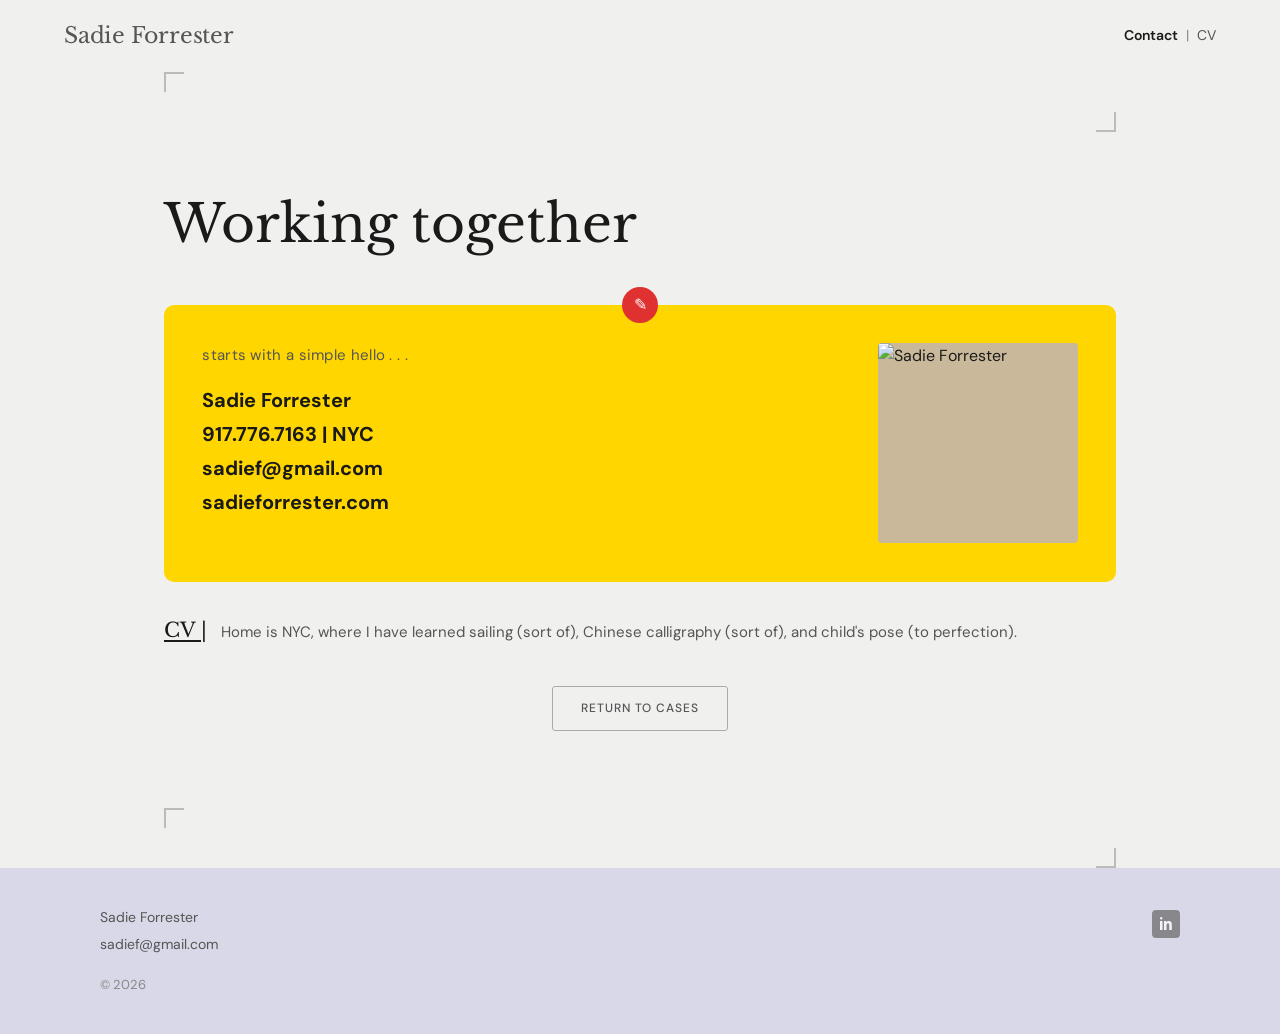
==== contact.html @ 5a37bbf8 "Add files via upload" ====
<!DOCTYPE html>
<html lang="en">
<head>
  <meta charset="UTF-8" />
  <meta name="viewport" content="width=device-width, initial-scale=1.0" />
  <title>Contact — Sadie Forrester</title>
  <link rel="stylesheet" href="styles.css" />
  <link href="https://fonts.googleapis.com/css2?family=Libre+Baskerville:ital,wght@0,400;0,700;1,400&family=DM+Sans:wght@300;400;500&display=swap" rel="stylesheet">
</head>
<body>

  <nav class="nav">
    <a href="index.html" class="nav-logo">Sadie Forrester</a>
    <div class="nav-links">
      <a href="contact.html">Contact</a>
      <span class="nav-divider">|</span>
      <a href="cv.html">CV</a>
    </div>
  </nav>

  <div class="bracket-frame" style="padding-top: 20px; padding-bottom: 20px;">
    <div style="height: 20px;"></div>
  </div>

  <div class="contact-page">
    <h1 class="wt-title">Working together</h1>

    <div class="wt-card">
      <span class="wt-icon">✎</span>
      <div class="wt-card-inner">
        <div class="wt-text">
          <p class="wt-tagline">starts with a simple hello . . .</p>
          <p class="wt-contact-info">
            <strong>Sadie Forrester</strong><br>
            917.776.7163 | NYC<br>
            sadief@gmail.com<br>
            sadieforrester.com
          </p>
        </div>
        <div class="wt-photo">
          <img src="assets/sadie-photo.jpg" alt="Sadie Forrester" onerror="this.style.background='#c9b99a'; this.style.minHeight='140px';" />
        </div>
      </div>
    </div>

    <div class="wt-cv">
      <span class="cv-label">CV |</span>
      <p class="cv-text">Home is NYC, where I have learned sailing (sort of), Chinese calligraphy (sort of), and child's pose (to perfection).</p>
    </div>

    <a href="index.html" class="return-btn">Return to Cases</a>
  </div>

  <div class="bracket-frame" style="padding-top: 20px; padding-bottom: 20px;">
    <div style="height: 20px;"></div>
  </div>

  <footer class="footer">
    <div class="footer-inner">
      <div class="footer-left">
        <p>Sadie Forrester</p>
        <p>sadief@gmail.com</p>
        <p class="footer-copy">© 2026</p>
      </div>
      <a href="https://linkedin.com" class="footer-linkedin" aria-label="LinkedIn">
        <svg width="28" height="28" viewBox="0 0 28 28" fill="none" xmlns="http://www.w3.org/2000/svg">
          <rect width="28" height="28" rx="4" fill="#666"/>
          <path d="M8 11h2.5v9H8v-9zm1.25-1.5a1.25 1.25 0 110-2.5 1.25 1.25 0 010 2.5zM12 11h2.4v1.23h.03c.33-.63 1.15-1.3 2.37-1.3 2.54 0 3 1.67 3 3.84V20h-2.5v-4.7c0-.93-.02-2.13-1.3-2.13-1.3 0-1.5 1.01-1.5 2.06V20H12v-9z" fill="white"/>
        </svg>
      </a>
    </div>
  </footer>

  <script src="main.js"></script>
</body>
</html>
---- styles.css ----
/* =============================================
   SADIE FORRESTER — RESPONSIVE PORTFOLIO
   Breakpoints: mobile <600, tablet 600-1024, desktop >1024
   ============================================= */

:root {
  --yellow: #FFD600;
  --yellow-dark: #f5ca00;
  --red: #E03131;
  --teal: #1a9e8f;
  --purple: #7048e8;
  --blue-btn: #1971c2;
  --bg: #f0f0ee;
  --bg-footer: #d8d8e8;
  --text: #1a1a1a;
  --text-light: #555;
  --text-muted: #888;
  --font-serif: 'Libre Baskerville', Georgia, serif;
  --font-sans: 'DM Sans', sans-serif;
  --max-w: 1080px;
  --gutter: clamp(20px, 5vw, 80px);
  --radius: 10px;
}

*, *::before, *::after { box-sizing: border-box; margin: 0; padding: 0; }

html { scroll-behavior: smooth; }

body {
  background: var(--bg);
  color: var(--text);
  font-family: var(--font-sans);
  font-size: 16px;
  line-height: 1.6;
  -webkit-font-smoothing: antialiased;
}

a { color: inherit; text-decoration: none; }

img { display: block; max-width: 100%; height: auto; }

/* =============================================
   NAV
   ============================================= */
.nav {
  display: flex;
  align-items: center;
  justify-content: space-between;
  padding: 18px var(--gutter);
  background: var(--bg);
  position: sticky;
  top: 0;
  z-index: 100;
  border-bottom: 1px solid transparent;
  transition: border-color 0.2s;
}

.nav.scrolled { border-color: #ddd; }

.nav-logo {
  font-family: var(--font-serif);
  font-size: clamp(16px, 2vw, 22px);
  font-weight: 400;
  color: var(--text-light);
  letter-spacing: -0.01em;
}

.nav-links {
  display: flex;
  align-items: center;
  gap: 8px;
  font-size: 14px;
  color: var(--text-light);
}

.nav-links a:hover { color: var(--text); }
.nav-divider { color: var(--text-muted); }

/* =============================================
   HERO
   ============================================= */
.hero {
  max-width: var(--max-w);
  margin: 0 auto;
  padding: clamp(32px, 6vw, 80px) var(--gutter) clamp(24px, 4vw, 48px);
}

.hero-tag {
  display: inline-flex;
  align-items: center;
  gap: 8px;
  background: var(--yellow);
  padding: 8px 16px;
  border-radius: 4px;
  font-size: clamp(13px, 1.5vw, 15px);
  font-weight: 500;
  margin-bottom: 24px;
}

.star { font-size: 16px; }

.hero-body {
  font-size: clamp(15px, 1.8vw, 18px);
  color: var(--text);
  max-width: 600px;
  margin-bottom: 12px;
  line-height: 1.7;
}

.hero-sub {
  font-size: clamp(14px, 1.5vw, 16px);
  color: var(--text-light);
}

/* =============================================
   CASE STUDIES GRID
   ============================================= */
.cases-grid {
  max-width: var(--max-w);
  margin: 0 auto;
  padding: 0 var(--gutter) clamp(40px, 6vw, 80px);
  display: grid;
  gap: clamp(48px, 6vw, 72px);
}

.case-card {
  display: grid;
  grid-template-columns: 1fr 1fr;
  gap: clamp(20px, 3vw, 48px);
  align-items: start;
}

/* Alternate image/text sides */
.case-card:nth-child(even) .case-preview { order: 2; }
.case-card:nth-child(even) .case-meta { order: 1; }

/* CASE PREVIEW */
.case-preview {
  border-radius: var(--radius);
  overflow: hidden;
  aspect-ratio: 4/3;
  position: relative;
  display: flex;
  align-items: center;
  justify-content: center;
}

.case-preview img {
  width: 100%;
  height: 100%;
  object-fit: cover;
  border-radius: var(--radius);
}

.case-preview-placeholder {
  width: 100%;
  height: 100%;
  display: flex;
  flex-direction: column;
  gap: 10px;
  padding: 20px;
  justify-content: center;
}

.preview-bar {
  height: 10px;
  background: rgba(255,255,255,0.5);
  border-radius: 4px;
  width: 80%;
}
.preview-bar.short { width: 50%; }
.preview-box {
  width: 60%;
  height: 60px;
  background: rgba(255,255,255,0.35);
  border-radius: 6px;
  margin-top: 6px;
}

.case-preview--blue   { background: #b8d4f0; }
.case-preview--red    { background: #f5c6c6; }
.case-preview--teal   { background: #b2e0da; }
.case-preview--purple { background: #d0c5f5; }

/* CASE META */
.case-meta {
  display: flex;
  flex-direction: column;
  gap: 14px;
  padding-top: 8px;
}

.case-icon {
  width: 36px;
  height: 36px;
  border-radius: 50%;
  display: flex;
  align-items: center;
  justify-content: center;
  font-size: 16px;
  color: white;
  flex-shrink: 0;
}
.case-icon--blue   { background: var(--blue-btn); }
.case-icon--red    { background: var(--red); }
.case-icon--teal   { background: var(--teal); }
.case-icon--purple { background: var(--purple); }

.case-title {
  font-family: var(--font-serif);
  font-size: clamp(16px, 2vw, 22px);
  font-weight: 400;
  line-height: 1.4;
  color: var(--text);
}

.case-details {
  display: grid;
  grid-template-columns: auto 1fr;
  gap: 4px 12px;
  font-size: clamp(12px, 1.3vw, 14px);
  color: var(--text-light);
}

.case-details dt {
  font-weight: 500;
  color: var(--text);
  white-space: nowrap;
}

.case-details dd { color: var(--text-light); }

/* CASE BUTTON */
.btn-case {
  display: inline-block;
  border: 1.5px solid var(--blue-btn);
  color: var(--blue-btn);
  font-size: 12px;
  font-weight: 500;
  letter-spacing: 0.08em;
  padding: 10px 22px;
  border-radius: 3px;
  text-transform: uppercase;
  width: fit-content;
  transition: background 0.2s, color 0.2s;
}
.btn-case:hover { background: var(--blue-btn); color: white; }

.btn-case--red    { border-color: var(--red); color: var(--red); }
.btn-case--red:hover { background: var(--red); color: white; }

.btn-case--teal   { border-color: var(--teal); color: var(--teal); }
.btn-case--teal:hover { background: var(--teal); color: white; }

.btn-case--purple { border-color: var(--purple); color: var(--purple); }
.btn-case--purple:hover { background: var(--purple); color: white; }

/* =============================================
   WORKING TOGETHER
   ============================================= */
.working-together {
  max-width: var(--max-w);
  margin: 0 auto;
  padding: clamp(24px, 4vw, 56px) var(--gutter) clamp(40px, 6vw, 80px);
}

.wt-title {
  font-family: var(--font-serif);
  font-size: clamp(28px, 5vw, 52px);
  font-weight: 400;
  margin-bottom: clamp(24px, 3vw, 40px);
  color: var(--text);
}

.wt-card {
  background: var(--yellow);
  border-radius: var(--radius);
  padding: clamp(24px, 3vw, 40px);
  position: relative;
  margin-bottom: 32px;
}

.wt-icon {
  position: absolute;
  top: -18px;
  left: 50%;
  transform: translateX(-50%);
  width: 36px;
  height: 36px;
  background: var(--red);
  border-radius: 50%;
  display: flex;
  align-items: center;
  justify-content: center;
  color: white;
  font-size: 16px;
}

.wt-card-inner {
  display: flex;
  gap: clamp(20px, 3vw, 40px);
  align-items: flex-start;
}

.wt-text { flex: 1; }

.wt-tagline {
  font-size: clamp(12px, 1.5vw, 15px);
  color: #555;
  font-style: normal;
  margin-bottom: 16px;
  letter-spacing: 0.02em;
}

.wt-contact-info {
  font-size: clamp(15px, 1.8vw, 20px);
  font-weight: 700;
  line-height: 1.7;
}

.wt-photo {
  width: clamp(100px, 20vw, 200px);
  flex-shrink: 0;
}

.wt-photo img {
  width: 100%;
  aspect-ratio: 1;
  object-fit: cover;
  border-radius: 4px;
  background: #c9b99a;
  min-height: 100px;
}

.wt-cv {
  display: flex;
  align-items: baseline;
  gap: 14px;
}

.cv-label {
  font-family: var(--font-serif);
  font-size: clamp(16px, 2vw, 20px);
  text-decoration: underline;
  text-underline-offset: 3px;
  white-space: nowrap;
  flex-shrink: 0;
}

.cv-text {
  font-size: clamp(13px, 1.5vw, 15px);
  color: var(--text-light);
}

/* =============================================
   FOOTER
   ============================================= */
.footer {
  background: var(--bg-footer);
  padding: clamp(24px, 3vw, 40px) var(--gutter);
}

.footer-inner {
  max-width: var(--max-w);
  margin: 0 auto;
  display: flex;
  justify-content: space-between;
  align-items: flex-start;
}

.footer-left {
  display: flex;
  flex-direction: column;
  gap: 4px;
  font-size: 14px;
  color: var(--text-light);
}

.footer-copy { margin-top: 16px; font-size: 13px; color: var(--text-muted); }

.footer-linkedin { display: flex; align-items: center; margin-top: 4px; }
.footer-linkedin svg { opacity: 0.7; transition: opacity 0.2s; }
.footer-linkedin:hover svg { opacity: 1; }

/* =============================================
   CASE STUDY PAGE (shared)
   ============================================= */
.case-page {
  max-width: 860px;
  margin: 0 auto;
  padding: clamp(32px, 5vw, 64px) var(--gutter);
}

.case-page-header {
  margin-bottom: clamp(32px, 4vw, 56px);
}

.case-label {
  font-size: 12px;
  font-weight: 500;
  letter-spacing: 0.1em;
  text-transform: uppercase;
  color: var(--text-muted);
  margin-bottom: 8px;
}

.case-page-title {
  font-family: var(--font-serif);
  font-size: clamp(18px, 2.5vw, 28px);
  font-weight: 700;
  line-height: 1.35;
  color: var(--text);
  margin-bottom: 24px;
}

.case-study-section {
  margin-bottom: clamp(40px, 5vw, 64px);
}

.case-study-section h2 {
  font-family: var(--font-serif);
  font-size: clamp(20px, 2.5vw, 28px);
  font-weight: 400;
  line-height: 1.35;
  margin-bottom: 20px;
  color: var(--text);
}

.case-study-section h3 {
  font-size: clamp(14px, 1.5vw, 16px);
  font-weight: 600;
  margin-bottom: 12px;
  color: var(--text);
}

.case-study-section p {
  font-size: clamp(14px, 1.5vw, 16px);
  color: var(--text-light);
  margin-bottom: 12px;
  line-height: 1.75;
}

.case-study-section ul {
  padding-left: 20px;
  font-size: clamp(14px, 1.5vw, 16px);
  color: var(--text-light);
  line-height: 1.75;
}

.case-highlight {
  background: var(--yellow);
  padding: clamp(20px, 3vw, 36px);
  border-radius: var(--radius);
  margin: 24px 0;
}

.case-highlight h2 {
  font-family: var(--font-serif);
  font-size: clamp(18px, 2.5vw, 26px);
  font-weight: 400;
  line-height: 1.4;
  margin-bottom: 12px;
}

.case-highlight ul {
  padding-left: 20px;
  font-size: clamp(13px, 1.5vw, 15px);
  line-height: 1.8;
}

.case-highlight-salmon {
  background: #f5c4a0;
  padding: clamp(20px, 3vw, 36px);
  border-radius: var(--radius);
  margin: 24px 0;
}

.case-step-icon {
  width: 36px;
  height: 36px;
  border-radius: 50%;
  display: flex;
  align-items: center;
  justify-content: center;
  font-size: 16px;
  color: white;
  margin-bottom: 16px;
  flex-shrink: 0;
}

.role-block {
  display: flex;
  gap: 16px;
  align-items: flex-start;
  flex-wrap: wrap;
}

.role-block-text { flex: 1; min-width: 200px; }

.role-block-logo {
  background: white;
  padding: 10px 16px;
  border-radius: 6px;
  font-weight: 700;
  font-size: 14px;
  display: flex;
  align-items: center;
  gap: 4px;
  white-space: nowrap;
  flex-shrink: 0;
}

.case-image {
  width: 100%;
  border-radius: 6px;
  background: #ddd;
  margin: 16px 0;
  min-height: 160px;
}

.step-grid {
  display: grid;
  grid-template-columns: 1fr 1fr;
  gap: 24px;
  margin: 20px 0;
}

.step-box {
  padding: 20px;
  background: rgba(0,0,0,0.04);
  border-radius: 8px;
}

.next-case-nav {
  display: flex;
  justify-content: space-between;
  align-items: center;
  padding: 24px 0;
  border-top: 1px solid #ddd;
  margin-top: 48px;
  font-size: 13px;
  color: var(--text-muted);
  letter-spacing: 0.05em;
  text-transform: uppercase;
}

.next-case-nav a {
  display: flex;
  align-items: center;
  gap: 6px;
  color: var(--text-light);
  font-weight: 500;
  transition: color 0.2s;
}

.next-case-nav a:hover { color: var(--text); }

/* Return button */
.return-btn {
  display: block;
  text-align: center;
  margin: 40px auto 0;
  border: 1.5px solid #aaa;
  color: var(--text-light);
  font-size: 12px;
  font-weight: 500;
  letter-spacing: 0.08em;
  padding: 12px 28px;
  border-radius: 3px;
  text-transform: uppercase;
  width: fit-content;
  transition: background 0.2s, color 0.2s;
}
.return-btn:hover { background: var(--text-light); color: white; }

/* =============================================
   CONTACT PAGE
   ============================================= */
.contact-page {
  max-width: var(--max-w);
  margin: 0 auto;
  padding: clamp(24px, 4vw, 56px) var(--gutter) clamp(40px, 6vw, 80px);
}

/* =============================================
   CV PAGE
   ============================================= */
.cv-page {
  max-width: 800px;
  margin: 0 auto;
  padding: clamp(32px, 5vw, 64px) var(--gutter);
}

.cv-page h1 {
  font-family: var(--font-serif);
  font-size: clamp(24px, 3vw, 36px);
  font-weight: 400;
  margin-bottom: 32px;
}

.cv-section { margin-bottom: 40px; }

.cv-section h2 {
  font-size: 12px;
  font-weight: 600;
  text-transform: uppercase;
  letter-spacing: 0.1em;
  border-bottom: 1px solid #ccc;
  padding-bottom: 8px;
  margin-bottom: 16px;
  color: var(--text-muted);
}

.cv-item { margin-bottom: 20px; }

.cv-item-header {
  display: flex;
  justify-content: space-between;
  align-items: baseline;
  gap: 12px;
  flex-wrap: wrap;
}

.cv-item-title {
  font-weight: 600;
  font-size: 15px;
}

.cv-item-date {
  font-size: 13px;
  color: var(--text-muted);
  white-space: nowrap;
}

.cv-item-company {
  font-size: 14px;
  color: var(--text-light);
  margin-bottom: 6px;
}

.cv-item p {
  font-size: 14px;
  color: var(--text-light);
  line-height: 1.7;
}

/* =============================================
   RESPONSIVE — TABLET (600–1024px)
   ============================================= */
@media (max-width: 1024px) {
  .step-grid {
    grid-template-columns: 1fr;
  }
}

/* =============================================
   RESPONSIVE — MOBILE (<600px)
   ============================================= */
@media (max-width: 600px) {
  :root { --gutter: 20px; }

  /* Nav */
  .nav { padding: 14px 20px; }
  .nav-logo { font-size: 16px; }
  .nav-links { font-size: 13px; gap: 6px; }

  /* Hero */
  .hero { padding: 28px 20px 20px; }

  /* Case cards — stack vertically */
  .case-card {
    grid-template-columns: 1fr;
    gap: 16px;
  }
  .case-card:nth-child(even) .case-preview { order: 0; }
  .case-card:nth-child(even) .case-meta { order: 0; }

  .case-preview { aspect-ratio: 16/9; }

  /* Working together */
  .wt-card-inner { flex-direction: column; }
  .wt-photo { width: 120px; }
  .wt-cv { flex-direction: column; gap: 8px; }

  /* Case page */
  .case-page { padding: 24px 20px; }

  /* Footer */
  .footer-inner { gap: 16px; }

  /* Step grid */
  .step-grid { grid-template-columns: 1fr; }

  /* Role block */
  .role-block { flex-direction: column; }
}

/* =============================================
   PAGE TRANSITIONS
   ============================================= */
@keyframes fadeIn {
  from { opacity: 0; transform: translateY(12px); }
  to { opacity: 1; transform: translateY(0); }
}

body { animation: fadeIn 0.35s ease both; }

/* =============================================
   CORNER BRACKETS DECORATION
   ============================================= */
.bracket-frame {
  position: relative;
  margin: 0 auto;
  max-width: var(--max-w);
  padding: 0 var(--gutter);
}

.bracket-frame::before,
.bracket-frame::after {
  content: '';
  position: absolute;
  width: 20px;
  height: 20px;
  border-color: #bbb;
  border-style: solid;
}

.bracket-frame::before {
  top: 0; left: var(--gutter);
  border-width: 2px 0 0 2px;
}

.bracket-frame::after {
  bottom: 0; right: var(--gutter);
  border-width: 0 2px 2px 0;
}
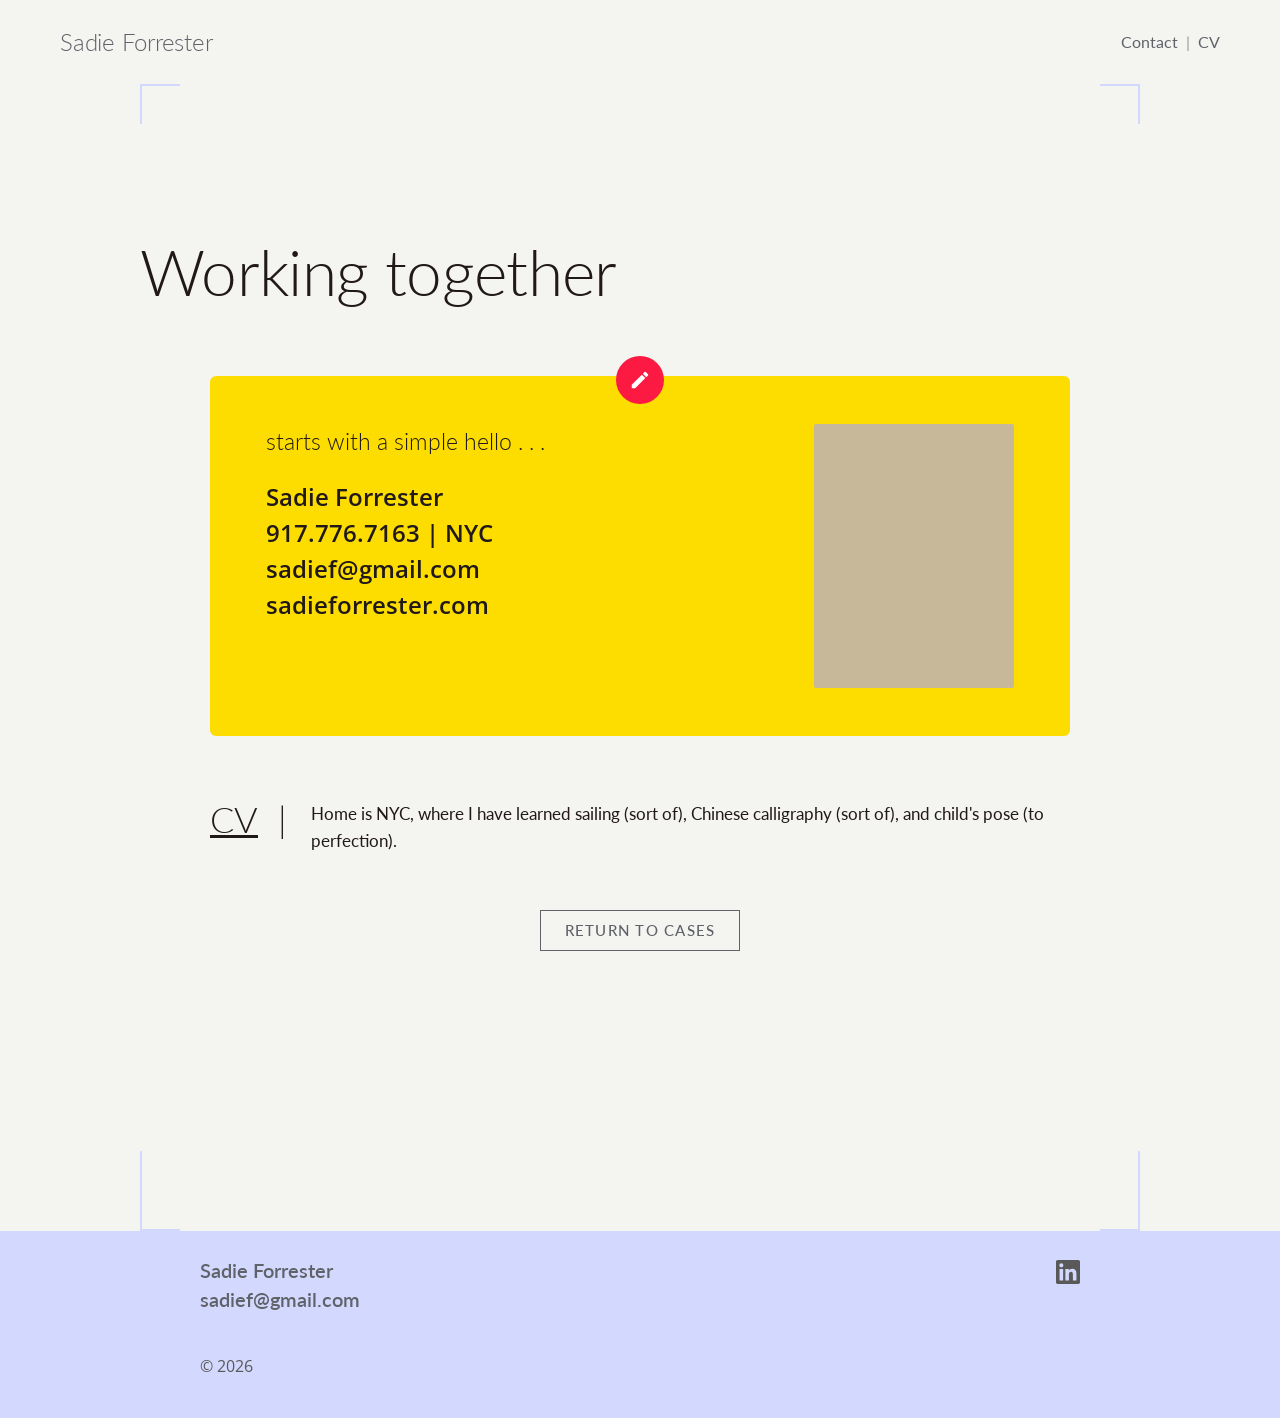
==== commit a886b463: "Add files via upload" ====
--- a/contact.html
+++ b/contact.html
@@ -1,76 +1,80 @@
 <!DOCTYPE html>
 <html lang="en">
 <head>
-  <meta charset="UTF-8" />
-  <meta name="viewport" content="width=device-width, initial-scale=1.0" />
+  <meta charset="UTF-8">
+  <meta name="viewport" content="width=device-width, initial-scale=1.0">
   <title>Contact — Sadie Forrester</title>
-  <link rel="stylesheet" href="styles.css" />
-  <link href="https://fonts.googleapis.com/css2?family=Libre+Baskerville:ital,wght@0,400;0,700;1,400&family=DM+Sans:wght@300;400;500&display=swap" rel="stylesheet">
+  <link rel="stylesheet" href="styles.css">
 </head>
 <body>
 
-  <nav class="nav">
+  <nav class="site-nav">
     <a href="index.html" class="nav-logo">Sadie Forrester</a>
     <div class="nav-links">
       <a href="contact.html">Contact</a>
-      <span class="nav-divider">|</span>
-      <a href="cv.html">CV</a>
+      <span class="nav-sep">|</span>
+      <a href="https://drive.google.com/file/d/1JpfOkWhb5dYekF5gB7ldfKdUxpUNbKfU/view?usp=sharing" target="_blank" rel="noopener">CV</a>
     </div>
   </nav>
 
-  <div class="bracket-frame" style="padding-top: 20px; padding-bottom: 20px;">
-    <div style="height: 20px;"></div>
+  <div class="brackets">
+    <div class="bracket br-tl"></div>
+    <div class="bracket br-tr"></div>
   </div>
 
-  <div class="contact-page">
+  <section class="wt-section">
     <h1 class="wt-title">Working together</h1>
 
-    <div class="wt-card">
-      <span class="wt-icon">✎</span>
-      <div class="wt-card-inner">
-        <div class="wt-text">
-          <p class="wt-tagline">starts with a simple hello . . .</p>
-          <p class="wt-contact-info">
-            <strong>Sadie Forrester</strong><br>
-            917.776.7163 | NYC<br>
-            sadief@gmail.com<br>
-            sadieforrester.com
-          </p>
+    <div class="wt-card-wrap">
+      <div class="wt-card">
+        <div class="wt-card__pin">
+          <svg viewBox="0 0 24 24"><path d="M3 17.25V21h3.75L17.81 9.94l-3.75-3.75L3 17.25zM20.71 7.04a1 1 0 000-1.41l-2.34-2.34a1 1 0 00-1.41 0l-1.83 1.83 3.75 3.75 1.83-1.83z" fill="#fff"/></svg>
         </div>
-        <div class="wt-photo">
-          <img src="assets/sadie-photo.jpg" alt="Sadie Forrester" onerror="this.style.background='#c9b99a'; this.style.minHeight='140px';" />
+        <div>
+          <p class="wt-card__sub">starts with a simple hello&nbsp;.&nbsp;.&nbsp;.</p>
+          <div class="wt-card__info">
+            <p>Sadie Forrester</p>
+            <p><a href="tel:+19177767163">917.776.7163</a> | NYC</p>
+            <p><a href="mailto:sadief@gmail.com">sadief@gmail.com</a></p>
+            <p><a href="https://sadieforrester.com" target="_blank" rel="noopener">sadieforrester.com</a></p>
+          </div>
         </div>
+        <div class="wt-card__photo" aria-label="Photo of Sadie Forrester"></div>
       </div>
     </div>
 
     <div class="wt-cv">
-      <span class="cv-label">CV |</span>
-      <p class="cv-text">Home is NYC, where I have learned sailing (sort of), Chinese calligraphy (sort of), and child's pose (to perfection).</p>
+      <div>
+        <a class="wt-cv__link" href="https://drive.google.com/file/d/1JpfOkWhb5dYekF5gB7ldfKdUxpUNbKfU/view?usp=sharing" target="_blank" rel="noopener">CV</a>
+      </div>
+      <span class="wt-cv__sep">|</span>
+      <p class="wt-cv__bio">Home is NYC, where I have learned sailing (sort of), Chinese calligraphy (sort of), and child's pose (to perfection).</p>
     </div>
 
-    <a href="index.html" class="return-btn">Return to Cases</a>
+    <div class="wt-btn-wrap">
+      <a href="index.html" class="btn btn-outline">RETURN TO CASES</a>
+    </div>
+  </section>
+
+  <div class="brackets brackets--tall">
+    <div class="bracket br-bl"></div>
+    <div class="bracket br-br"></div>
   </div>
 
-  <div class="bracket-frame" style="padding-top: 20px; padding-bottom: 20px;">
-    <div style="height: 20px;"></div>
-  </div>
-
-  <footer class="footer">
+  <footer class="site-footer">
     <div class="footer-inner">
-      <div class="footer-left">
-        <p>Sadie Forrester</p>
-        <p>sadief@gmail.com</p>
+      <div class="footer-info">
+        <div class="footer-name">
+          Sadie Forrester<br>
+          <a href="mailto:sadief@gmail.com">sadief@gmail.com</a>
+        </div>
         <p class="footer-copy">© 2026</p>
       </div>
-      <a href="https://linkedin.com" class="footer-linkedin" aria-label="LinkedIn">
-        <svg width="28" height="28" viewBox="0 0 28 28" fill="none" xmlns="http://www.w3.org/2000/svg">
-          <rect width="28" height="28" rx="4" fill="#666"/>
-          <path d="M8 11h2.5v9H8v-9zm1.25-1.5a1.25 1.25 0 110-2.5 1.25 1.25 0 010 2.5zM12 11h2.4v1.23h.03c.33-.63 1.15-1.3 2.37-1.3 2.54 0 3 1.67 3 3.84V20h-2.5v-4.7c0-.93-.02-2.13-1.3-2.13-1.3 0-1.5 1.01-1.5 2.06V20H12v-9z" fill="white"/>
-        </svg>
+      <a href="https://www.linkedin.com/in/sadieforrester" target="_blank" rel="noopener" class="footer-li-link" aria-label="LinkedIn">
+        <svg viewBox="0 0 24 24"><path d="M20.447 20.452h-3.554v-5.569c0-1.328-.027-3.037-1.852-3.037-1.853 0-2.136 1.445-2.136 2.939v5.667H9.351V9h3.414v1.561h.046c.477-.9 1.637-1.85 3.37-1.85 3.601 0 4.267 2.37 4.267 5.455v6.286zM5.337 7.433a2.062 2.062 0 01-2.063-2.065 2.064 2.064 0 112.063 2.065zm1.782 13.019H3.555V9h3.564v11.452zM22.225 0H1.771C.792 0 0 .774 0 1.729v20.542C0 23.227.792 24 1.771 24h20.451C23.2 24 24 23.227 24 22.271V1.729C24 .774 23.2 0 22.222 0h.003z"/></svg>
       </a>
     </div>
   </footer>
 
-  <script src="main.js"></script>
 </body>
 </html>
--- a/styles.css
+++ b/styles.css
@@ -1,736 +1,768 @@
-/* =============================================
-   SADIE FORRESTER — RESPONSIVE PORTFOLIO
-   Breakpoints: mobile <600, tablet 600-1024, desktop >1024
-   ============================================= */
-
+@import url('https://fonts.googleapis.com/css2?family=Lato:wght@300;400;500;600&family=Open+Sans:wght@400;600&display=swap');
+
+/* ─── Reset ──────────────────────────────────────── */
+*, *::before, *::after { box-sizing: border-box; margin: 0; padding: 0; }
+
+/* ─── Tokens ─────────────────────────────────────── */
 :root {
-  --yellow: #FFD600;
-  --yellow-dark: #f5ca00;
-  --red: #E03131;
-  --teal: #1a9e8f;
-  --purple: #7048e8;
-  --blue-btn: #1971c2;
-  --bg: #f0f0ee;
-  --bg-footer: #d8d8e8;
-  --text: #1a1a1a;
-  --text-light: #555;
-  --text-muted: #888;
-  --font-serif: 'Libre Baskerville', Georgia, serif;
-  --font-sans: 'DM Sans', sans-serif;
-  --max-w: 1080px;
-  --gutter: clamp(20px, 5vw, 80px);
-  --radius: 10px;
-}
-
-*, *::before, *::after { box-sizing: border-box; margin: 0; padding: 0; }
-
-html { scroll-behavior: smooth; }
-
+  --bg:         #F4F4F1;
+  --text:       #201917;
+  --muted:      #5F6268;
+  --muted-lt:   #959AA0;
+  --lavender:   #D3D8FE;
+  --yellow:     #FDDD00;
+  --red:        #FC1A43;
+  --navy:       #1B2D6E;
+  --teal:       #1A7A70;
+  --mauve:      #7B3FA0;
+  --card-bg:    #B8C4DE;
+  --max-w:      1120px;
+  --pad-x:      60px;
+}
+
+/* ─── Base ───────────────────────────────────────── */
+html { font-size: 16px; scroll-behavior: smooth; }
 body {
   background: var(--bg);
   color: var(--text);
-  font-family: var(--font-sans);
-  font-size: 16px;
-  line-height: 1.6;
-  -webkit-font-smoothing: antialiased;
-}
-
+  font-family: 'Lato', sans-serif;
+  font-weight: 400;
+  line-height: 1.5;
+}
 a { color: inherit; text-decoration: none; }
-
+ul, ol { list-style: none; }
 img { display: block; max-width: 100%; height: auto; }
-
-/* =============================================
-   NAV
-   ============================================= */
-.nav {
-  display: flex;
-  align-items: center;
+button { font-family: inherit; cursor: pointer; }
+
+/* ─── Layout ─────────────────────────────────────── */
+.container {
+  max-width: var(--max-w);
+  margin: 0 auto;
+  padding: 0 var(--pad-x);
+}
+
+/* ─── Nav ────────────────────────────────────────── */
+.site-nav {
+  display: flex;
   justify-content: space-between;
-  padding: 18px var(--gutter);
-  background: var(--bg);
-  position: sticky;
-  top: 0;
-  z-index: 100;
-  border-bottom: 1px solid transparent;
-  transition: border-color 0.2s;
-}
-
-.nav.scrolled { border-color: #ddd; }
-
+  align-items: center;
+  padding: 24px var(--pad-x);
+  max-width: 1500px;
+  margin: 0 auto;
+}
 .nav-logo {
-  font-family: var(--font-serif);
-  font-size: clamp(16px, 2vw, 22px);
-  font-weight: 400;
-  color: var(--text-light);
+  font-family: 'Lato', sans-serif;
+  font-weight: 300;
+  font-size: 1.5rem;
+  color: var(--muted);
   letter-spacing: -0.01em;
 }
-
+.nav-logo:hover { color: var(--text); }
 .nav-links {
   display: flex;
   align-items: center;
   gap: 8px;
-  font-size: 14px;
-  color: var(--text-light);
-}
-
-.nav-links a:hover { color: var(--text); }
-.nav-divider { color: var(--text-muted); }
-
-/* =============================================
-   HERO
-   ============================================= */
+  font-size: 1rem;
+  color: var(--muted);
+}
+.nav-links a:hover { text-decoration: underline; }
+.nav-sep { color: var(--muted-lt); }
+
+/* ─── Bracket dividers ───────────────────────────── */
+.brackets {
+  display: flex;
+  justify-content: space-between;
+  padding: 0 var(--pad-x);
+  max-width: var(--max-w);
+  margin: 0 auto;
+}
+.bracket {
+  width: 40px;
+  height: 40px;
+  border: 2px solid var(--lavender);
+}
+.br-tl { border-right: none; border-bottom: none; }
+.br-tr { border-left:  none; border-bottom: none; }
+.br-bl { border-right: none; border-top:    none; }
+.br-br { border-left:  none; border-top:    none; }
+
+/* tall brackets (closing dividers) */
+.brackets--tall .bracket { height: 80px; }
+
+/* ─── Footer ─────────────────────────────────────── */
+.site-footer {
+  background: var(--lavender);
+  padding: 24px 0 40px;
+  border-top: 0.4px solid var(--lavender);
+}
+.footer-inner {
+  max-width: 1280px;
+  margin: 0 auto;
+  padding: 0 200px;
+  display: flex;
+  justify-content: space-between;
+  align-items: flex-start;
+}
+.footer-info {}
+.footer-name {
+  font-family: 'Lato', sans-serif;
+  font-weight: 600;
+  font-size: 1.25rem;
+  color: var(--muted);
+  line-height: 1.45;
+}
+.footer-name a:hover { text-decoration: underline; color: var(--text); }
+.footer-copy {
+  font-family: 'Open Sans', sans-serif;
+  font-size: 1rem;
+  color: #595959;
+  margin-top: 40px;
+}
+.footer-li-link {
+  display: flex;
+  align-items: center;
+  margin-top: 4px;
+}
+.footer-li-link svg { width: 24px; height: 24px; fill: #595959; }
+.footer-li-link:hover svg { fill: var(--text); }
+
+/* ─── Buttons ────────────────────────────────────── */
+.btn {
+  display: inline-block;
+  padding: 8px 24px;
+  font-family: 'Lato', sans-serif;
+  font-weight: 500;
+  font-size: 0.9375rem;
+  letter-spacing: 1.25px;
+  text-transform: uppercase;
+  text-align: center;
+  line-height: 1.5;
+  transition: opacity 0.15s;
+}
+.btn:hover { opacity: 0.85; }
+.btn-outline {
+  border: 1px solid var(--muted);
+  color: var(--muted);
+  background: transparent;
+}
+.btn-navy  { background: var(--navy);  color: #fff; }
+.btn-red   { background: var(--red);   color: #fff; }
+.btn-teal  { background: var(--teal);  color: #fff; }
+.btn-mauve { background: var(--mauve); color: #fff; }
+
+/* ─── ════ HOME PAGE ════ ─────────────────────────── */
+
+/* Hero */
 .hero {
   max-width: var(--max-w);
   margin: 0 auto;
-  padding: clamp(32px, 6vw, 80px) var(--gutter) clamp(24px, 4vw, 48px);
-}
-
-.hero-tag {
-  display: inline-flex;
-  align-items: center;
-  gap: 8px;
-  background: var(--yellow);
-  padding: 8px 16px;
-  border-radius: 4px;
-  font-size: clamp(13px, 1.5vw, 15px);
-  font-weight: 500;
+  padding: 56px var(--pad-x) 40px;
+}
+.hero h1 {
+  font-weight: 300;
+  font-size: 4rem;
+  line-height: 1.2;
+  letter-spacing: -0.02em;
   margin-bottom: 24px;
-}
-
-.star { font-size: 16px; }
-
+  color: var(--text);
+}
 .hero-body {
-  font-size: clamp(15px, 1.8vw, 18px);
-  color: var(--text);
-  max-width: 600px;
-  margin-bottom: 12px;
-  line-height: 1.7;
-}
-
+  font-size: 1.0625rem;
+  line-height: 1.65;
+  max-width: 620px;
+  color: var(--text);
+}
 .hero-sub {
-  font-size: clamp(14px, 1.5vw, 16px);
-  color: var(--text-light);
-}
-
-/* =============================================
-   CASE STUDIES GRID
-   ============================================= */
-.cases-grid {
-  max-width: var(--max-w);
-  margin: 0 auto;
-  padding: 0 var(--gutter) clamp(40px, 6vw, 80px);
+  font-size: 1.0625rem;
+  color: var(--muted);
+  margin-top: 12px;
+}
+
+/* Case cards list */
+.cases-list {
+  max-width: var(--max-w);
+  margin: 48px auto;
+  padding: 0 var(--pad-x);
+  display: flex;
+  flex-direction: column;
+  gap: 48px;
+}
+
+/* Individual case card */
+.case-card {
+  background: #fff;
   display: grid;
-  gap: clamp(48px, 6vw, 72px);
-}
-
-.case-card {
-  display: grid;
-  grid-template-columns: 1fr 1fr;
-  gap: clamp(20px, 3vw, 48px);
-  align-items: start;
-}
-
-/* Alternate image/text sides */
-.case-card:nth-child(even) .case-preview { order: 2; }
-.case-card:nth-child(even) .case-meta { order: 1; }
-
-/* CASE PREVIEW */
-.case-preview {
-  border-radius: var(--radius);
+  grid-template-rows: 220px 1fr;
+}
+.case-card__visual {
+  background: var(--card-bg);
+  position: relative;
   overflow: hidden;
-  aspect-ratio: 4/3;
-  position: relative;
-  display: flex;
-  align-items: center;
-  justify-content: center;
-}
-
-.case-preview img {
+  display: flex;
+  align-items: center;
+  justify-content: center;
+}
+.case-card__visual-inner {
   width: 100%;
   height: 100%;
-  object-fit: cover;
-  border-radius: var(--radius);
-}
-
-.case-preview-placeholder {
-  width: 100%;
-  height: 100%;
-  display: flex;
-  flex-direction: column;
-  gap: 10px;
-  padding: 20px;
-  justify-content: center;
-}
-
-.preview-bar {
-  height: 10px;
-  background: rgba(255,255,255,0.5);
-  border-radius: 4px;
-  width: 80%;
-}
-.preview-bar.short { width: 50%; }
-.preview-box {
-  width: 60%;
-  height: 60px;
-  background: rgba(255,255,255,0.35);
-  border-radius: 6px;
-  margin-top: 6px;
-}
-
-.case-preview--blue   { background: #b8d4f0; }
-.case-preview--red    { background: #f5c6c6; }
-.case-preview--teal   { background: #b2e0da; }
-.case-preview--purple { background: #d0c5f5; }
-
-/* CASE META */
-.case-meta {
-  display: flex;
-  flex-direction: column;
-  gap: 14px;
-  padding-top: 8px;
-}
-
-.case-icon {
+  display: flex;
+  align-items: center;
+  justify-content: center;
+  opacity: 0.7;
+}
+
+/* Per-card colour tints */
+.card--praxis   .case-card__visual { background: #B8C4DE; }
+.card--neuro    .case-card__visual { background: #B8C2D8; }
+.card--medical  .case-card__visual { background: #BFC4CE; }
+.card--springer .case-card__visual { background: #D0CBE0; }
+
+/* Badge icon in top-right of card visual */
+.case-card__badge {
+  position: absolute;
+  top: 16px;
+  right: 16px;
   width: 36px;
   height: 36px;
   border-radius: 50%;
   display: flex;
   align-items: center;
   justify-content: center;
-  font-size: 16px;
-  color: white;
-  flex-shrink: 0;
-}
-.case-icon--blue   { background: var(--blue-btn); }
-.case-icon--red    { background: var(--red); }
-.case-icon--teal   { background: var(--teal); }
-.case-icon--purple { background: var(--purple); }
-
-.case-title {
-  font-family: var(--font-serif);
-  font-size: clamp(16px, 2vw, 22px);
-  font-weight: 400;
-  line-height: 1.4;
-  color: var(--text);
-}
-
-.case-details {
+}
+.card--praxis   .case-card__badge { background: var(--navy); }
+.card--neuro    .case-card__badge { background: var(--red); }
+.card--medical  .case-card__badge { background: var(--teal); }
+.card--springer .case-card__badge { background: var(--mauve); }
+.case-card__badge svg { width: 18px; height: 18px; fill: #fff; }
+
+/* Card body */
+.case-card__body {
+  padding: 32px 36px 36px;
+}
+.case-card__title {
+  font-family: 'Lato', sans-serif;
+  font-weight: 300;
+  font-size: 1.3125rem;
+  line-height: 1.35;
+  margin-bottom: 24px;
+  color: var(--text);
+  max-width: 640px;
+}
+.case-card__meta {
   display: grid;
-  grid-template-columns: auto 1fr;
-  gap: 4px 12px;
-  font-size: clamp(12px, 1.3vw, 14px);
-  color: var(--text-light);
-}
-
-.case-details dt {
-  font-weight: 500;
-  color: var(--text);
-  white-space: nowrap;
-}
-
-.case-details dd { color: var(--text-light); }
-
-/* CASE BUTTON */
-.btn-case {
-  display: inline-block;
-  border: 1.5px solid var(--blue-btn);
-  color: var(--blue-btn);
-  font-size: 12px;
-  font-weight: 500;
-  letter-spacing: 0.08em;
-  padding: 10px 22px;
-  border-radius: 3px;
-  text-transform: uppercase;
-  width: fit-content;
-  transition: background 0.2s, color 0.2s;
-}
-.btn-case:hover { background: var(--blue-btn); color: white; }
-
-.btn-case--red    { border-color: var(--red); color: var(--red); }
-.btn-case--red:hover { background: var(--red); color: white; }
-
-.btn-case--teal   { border-color: var(--teal); color: var(--teal); }
-.btn-case--teal:hover { background: var(--teal); color: white; }
-
-.btn-case--purple { border-color: var(--purple); color: var(--purple); }
-.btn-case--purple:hover { background: var(--purple); color: white; }
-
-/* =============================================
-   WORKING TOGETHER
-   ============================================= */
-.working-together {
-  max-width: var(--max-w);
-  margin: 0 auto;
-  padding: clamp(24px, 4vw, 56px) var(--gutter) clamp(40px, 6vw, 80px);
-}
-
+  grid-template-columns: 100px 1fr;
+  gap: 6px 0;
+  margin-bottom: 28px;
+  font-size: 0.9375rem;
+  line-height: 1.45;
+}
+.case-card__label {
+  font-family: 'Open Sans', sans-serif;
+  font-weight: 600;
+  color: var(--muted);
+  padding-right: 12px;
+}
+.case-card__value {
+  color: var(--text);
+}
+
+/* SVG placeholder diagrams in card visuals */
+.visual-flow {
+  width: 80%;
+  max-width: 400px;
+  opacity: 0.35;
+}
+
+/* ─── ════ WORKING TOGETHER (home + contact) ════ ─── */
+.wt-section {
+  max-width: var(--max-w);
+  margin: 0 auto;
+  padding: 100px var(--pad-x) 200px;
+  display: flex;
+  flex-direction: column;
+  align-items: center;
+  gap: 56px;
+}
 .wt-title {
-  font-family: var(--font-serif);
-  font-size: clamp(28px, 5vw, 52px);
-  font-weight: 400;
-  margin-bottom: clamp(24px, 3vw, 40px);
-  color: var(--text);
-}
-
+  font-family: 'Lato', sans-serif;
+  font-weight: 300;
+  font-size: 4rem;
+  letter-spacing: -0.01em;
+  align-self: flex-start;
+  color: var(--text);
+}
+.wt-card-wrap {
+  width: 100%;
+  max-width: 860px;
+}
 .wt-card {
   background: var(--yellow);
-  border-radius: var(--radius);
-  padding: clamp(24px, 3vw, 40px);
+  border-radius: 6px;
+  padding: 48px 56px;
+  display: grid;
+  grid-template-columns: 1fr 200px;
+  gap: 32px;
   position: relative;
-  margin-bottom: 32px;
-}
-
-.wt-icon {
+}
+.wt-card__pin {
   position: absolute;
-  top: -18px;
+  top: -20px;
   left: 50%;
   transform: translateX(-50%);
-  width: 36px;
-  height: 36px;
+  width: 48px;
+  height: 48px;
   background: var(--red);
   border-radius: 50%;
   display: flex;
   align-items: center;
   justify-content: center;
-  color: white;
-  font-size: 16px;
-}
-
-.wt-card-inner {
-  display: flex;
-  gap: clamp(20px, 3vw, 40px);
+}
+.wt-card__pin svg { width: 22px; height: 22px; fill: #fff; }
+.wt-card__sub {
+  font-family: 'Lato', sans-serif;
+  font-weight: 300;
+  font-size: 1.4375rem;
+  color: var(--text);
+  margin-bottom: 20px;
+}
+.wt-card__info {
+  font-family: 'Open Sans', sans-serif;
+  font-weight: 600;
+  font-size: 1.5rem;
+  line-height: 1.5;
+  color: var(--text);
+}
+.wt-card__info a:hover { text-decoration: underline; }
+.wt-card__photo {
+  width: 200px;
+  height: 264px;
+  object-fit: cover;
+  align-self: center;
+  background: #c8b89a; /* placeholder tint */
+  border-radius: 2px;
+}
+.wt-cv {
+  display: flex;
   align-items: flex-start;
-}
-
-.wt-text { flex: 1; }
-
-.wt-tagline {
-  font-size: clamp(12px, 1.5vw, 15px);
-  color: #555;
-  font-style: normal;
-  margin-bottom: 16px;
-  letter-spacing: 0.02em;
-}
-
-.wt-contact-info {
-  font-size: clamp(15px, 1.8vw, 20px);
-  font-weight: 700;
-  line-height: 1.7;
-}
-
-.wt-photo {
-  width: clamp(100px, 20vw, 200px);
-  flex-shrink: 0;
-}
-
-.wt-photo img {
+  gap: 20px;
+  max-width: 860px;
   width: 100%;
-  aspect-ratio: 1;
-  object-fit: cover;
-  border-radius: 4px;
-  background: #c9b99a;
-  min-height: 100px;
-}
-
-.wt-cv {
-  display: flex;
-  align-items: baseline;
-  gap: 14px;
-}
-
-.cv-label {
-  font-family: var(--font-serif);
-  font-size: clamp(16px, 2vw, 20px);
+}
+.wt-cv__link {
+  font-family: 'Lato', sans-serif;
+  font-weight: 300;
+  font-size: 2.25rem;
   text-decoration: underline;
-  text-underline-offset: 3px;
   white-space: nowrap;
-  flex-shrink: 0;
-}
-
-.cv-text {
-  font-size: clamp(13px, 1.5vw, 15px);
-  color: var(--text-light);
-}
-
-/* =============================================
-   FOOTER
-   ============================================= */
-.footer {
-  background: var(--bg-footer);
-  padding: clamp(24px, 3vw, 40px) var(--gutter);
-}
-
-.footer-inner {
-  max-width: var(--max-w);
-  margin: 0 auto;
-  display: flex;
-  justify-content: space-between;
-  align-items: flex-start;
-}
-
-.footer-left {
-  display: flex;
-  flex-direction: column;
-  gap: 4px;
-  font-size: 14px;
-  color: var(--text-light);
-}
-
-.footer-copy { margin-top: 16px; font-size: 13px; color: var(--text-muted); }
-
-.footer-linkedin { display: flex; align-items: center; margin-top: 4px; }
-.footer-linkedin svg { opacity: 0.7; transition: opacity 0.2s; }
-.footer-linkedin:hover svg { opacity: 1; }
-
-/* =============================================
-   CASE STUDY PAGE (shared)
-   ============================================= */
-.case-page {
-  max-width: 860px;
-  margin: 0 auto;
-  padding: clamp(32px, 5vw, 64px) var(--gutter);
-}
-
-.case-page-header {
-  margin-bottom: clamp(32px, 4vw, 56px);
-}
-
-.case-label {
-  font-size: 12px;
-  font-weight: 500;
-  letter-spacing: 0.1em;
-  text-transform: uppercase;
-  color: var(--text-muted);
-  margin-bottom: 8px;
-}
-
+  color: var(--text);
+}
+.wt-cv__link:hover { opacity: 0.7; }
+.wt-cv__sep {
+  font-size: 2.25rem;
+  font-weight: 300;
+  color: var(--text);
+  margin-right: 4px;
+}
+.wt-cv__bio {
+  font-size: 1.0625rem;
+  line-height: 1.6;
+  color: var(--text);
+  padding-top: 8px;
+}
+.wt-btn-wrap {
+  text-align: center;
+}
+
+/* ─── ════ CASE STUDY PAGES ════ ──────────────────── */
+
+/* Case page header */
+.case-header {
+  max-width: var(--max-w);
+  margin: 0 auto;
+  padding: 0 var(--pad-x) 40px;
+}
+.case-label { font-weight: 700; font-size: 1rem; color: var(--text); }
+.case-label span { font-weight: 300; }
 .case-page-title {
-  font-family: var(--font-serif);
-  font-size: clamp(18px, 2.5vw, 28px);
-  font-weight: 700;
+  font-family: 'Lato', sans-serif;
+  font-weight: 300;
+  font-size: 1.625rem;
   line-height: 1.35;
-  color: var(--text);
-  margin-bottom: 24px;
-}
-
-.case-study-section {
-  margin-bottom: clamp(40px, 5vw, 64px);
-}
-
-.case-study-section h2 {
-  font-family: var(--font-serif);
-  font-size: clamp(20px, 2.5vw, 28px);
+  margin-top: 6px;
+  max-width: 700px;
+  color: var(--text);
+}
+
+/* Problem section */
+.case-problem {
+  max-width: var(--max-w);
+  margin: 0 auto;
+  padding: 0 var(--pad-x) 48px;
+  display: grid;
+  grid-template-columns: 1fr 1fr;
+  gap: 48px;
+  align-items: start;
+}
+.case-problem--full {
+  grid-template-columns: 1fr;
+}
+.case-problem__heading {
+  font-family: 'Lato', sans-serif;
+  font-size: 1.5rem;
   font-weight: 400;
   line-height: 1.35;
   margin-bottom: 20px;
-  color: var(--text);
-}
-
-.case-study-section h3 {
-  font-size: clamp(14px, 1.5vw, 16px);
-  font-weight: 600;
-  margin-bottom: 12px;
-  color: var(--text);
-}
-
-.case-study-section p {
-  font-size: clamp(14px, 1.5vw, 16px);
-  color: var(--text-light);
-  margin-bottom: 12px;
-  line-height: 1.75;
-}
-
-.case-study-section ul {
-  padding-left: 20px;
-  font-size: clamp(14px, 1.5vw, 16px);
-  color: var(--text-light);
-  line-height: 1.75;
-}
-
-.case-highlight {
-  background: var(--yellow);
-  padding: clamp(20px, 3vw, 36px);
-  border-radius: var(--radius);
-  margin: 24px 0;
-}
-
-.case-highlight h2 {
-  font-family: var(--font-serif);
-  font-size: clamp(18px, 2.5vw, 26px);
-  font-weight: 400;
-  line-height: 1.4;
-  margin-bottom: 12px;
-}
-
-.case-highlight ul {
-  padding-left: 20px;
-  font-size: clamp(13px, 1.5vw, 15px);
-  line-height: 1.8;
-}
-
-.case-highlight-salmon {
-  background: #f5c4a0;
-  padding: clamp(20px, 3vw, 36px);
-  border-radius: var(--radius);
-  margin: 24px 0;
-}
-
-.case-step-icon {
+  color: #5A2D82;
+}
+.case-problem__heading--red   { color: var(--red); }
+.case-problem__heading--teal  { color: var(--teal); }
+.case-problem__heading--mauve { color: var(--mauve); }
+.case-problem__icon {
   width: 36px;
   height: 36px;
   border-radius: 50%;
   display: flex;
   align-items: center;
   justify-content: center;
-  font-size: 16px;
-  color: white;
   margin-bottom: 16px;
+}
+.case-problem__icon--navy  { background: var(--navy); }
+.case-problem__icon--red   { background: var(--red); }
+.case-problem__icon--teal  { background: var(--teal); }
+.case-problem__icon--mauve { background: var(--mauve); }
+.case-problem__icon svg { width: 18px; height: 18px; fill: #fff; }
+.case-problem__bullets { padding-left: 20px; }
+.case-problem__bullets li {
+  list-style: disc;
+  font-size: 1.0625rem;
+  line-height: 1.65;
+  margin-bottom: 10px;
+  color: var(--text);
+}
+
+/* Case meta bar */
+.case-meta {
+  max-width: var(--max-w);
+  margin: 0 auto;
+  padding: 32px var(--pad-x);
+  border-top: 1px solid #d8d8d4;
+  border-bottom: 1px solid #d8d8d4;
+  display: grid;
+  grid-template-columns: repeat(3, 1fr);
+  gap: 32px;
+}
+.case-meta__label {
+  font-family: 'Open Sans', sans-serif;
+  font-weight: 600;
+  font-size: 0.875rem;
+  text-transform: uppercase;
+  letter-spacing: 0.5px;
+  color: var(--muted);
+  margin-bottom: 8px;
+}
+.case-meta__value {
+  font-size: 1rem;
+  line-height: 1.5;
+  color: var(--text);
+}
+
+/* Steps */
+.case-steps {
+  max-width: var(--max-w);
+  margin: 0 auto;
+  padding: 0 var(--pad-x);
+  display: flex;
+  flex-direction: column;
+  gap: 0;
+}
+.case-step {
+  padding: 48px 0;
+  border-bottom: 1px solid #e8e8e4;
+  display: grid;
+  grid-template-columns: 280px 1fr;
+  gap: 48px;
+  align-items: start;
+}
+.case-step:last-child { border-bottom: none; }
+.case-step__left {}
+.case-step__icon {
+  width: 44px;
+  height: 44px;
+  border-radius: 50%;
+  display: flex;
+  align-items: center;
+  justify-content: center;
+  margin-bottom: 12px;
   flex-shrink: 0;
 }
-
-.role-block {
-  display: flex;
-  gap: 16px;
-  align-items: flex-start;
-  flex-wrap: wrap;
-}
-
-.role-block-text { flex: 1; min-width: 200px; }
-
-.role-block-logo {
-  background: white;
-  padding: 10px 16px;
-  border-radius: 6px;
-  font-weight: 700;
-  font-size: 14px;
-  display: flex;
-  align-items: center;
-  gap: 4px;
-  white-space: nowrap;
-  flex-shrink: 0;
-}
-
-.case-image {
-  width: 100%;
-  border-radius: 6px;
-  background: #ddd;
-  margin: 16px 0;
-  min-height: 160px;
-}
-
-.step-grid {
-  display: grid;
-  grid-template-columns: 1fr 1fr;
-  gap: 24px;
-  margin: 20px 0;
-}
-
-.step-box {
-  padding: 20px;
-  background: rgba(0,0,0,0.04);
-  border-radius: 8px;
-}
-
-.next-case-nav {
-  display: flex;
-  justify-content: space-between;
-  align-items: center;
-  padding: 24px 0;
-  border-top: 1px solid #ddd;
-  margin-top: 48px;
-  font-size: 13px;
-  color: var(--text-muted);
-  letter-spacing: 0.05em;
-  text-transform: uppercase;
-}
-
-.next-case-nav a {
-  display: flex;
-  align-items: center;
-  gap: 6px;
-  color: var(--text-light);
-  font-weight: 500;
-  transition: color 0.2s;
-}
-
-.next-case-nav a:hover { color: var(--text); }
-
-/* Return button */
-.return-btn {
-  display: block;
-  text-align: center;
-  margin: 40px auto 0;
-  border: 1.5px solid #aaa;
-  color: var(--text-light);
-  font-size: 12px;
-  font-weight: 500;
-  letter-spacing: 0.08em;
-  padding: 12px 28px;
-  border-radius: 3px;
-  text-transform: uppercase;
-  width: fit-content;
-  transition: background 0.2s, color 0.2s;
-}
-.return-btn:hover { background: var(--text-light); color: white; }
-
-/* =============================================
-   CONTACT PAGE
-   ============================================= */
-.contact-page {
-  max-width: var(--max-w);
-  margin: 0 auto;
-  padding: clamp(24px, 4vw, 56px) var(--gutter) clamp(40px, 6vw, 80px);
-}
-
-/* =============================================
-   CV PAGE
-   ============================================= */
-.cv-page {
-  max-width: 800px;
-  margin: 0 auto;
-  padding: clamp(32px, 5vw, 64px) var(--gutter);
-}
-
-.cv-page h1 {
-  font-family: var(--font-serif);
-  font-size: clamp(24px, 3vw, 36px);
-  font-weight: 400;
-  margin-bottom: 32px;
-}
-
-.cv-section { margin-bottom: 40px; }
-
-.cv-section h2 {
-  font-size: 12px;
+.icon--navy  { background: var(--navy); }
+.icon--red   { background: var(--red); }
+.icon--teal  { background: var(--teal); }
+.icon--mauve { background: var(--mauve); }
+.icon--dark  { background: #1A2A3A; }
+.case-step__icon svg { width: 22px; height: 22px; fill: #fff; }
+.case-step__num {
+  font-family: 'Lato', sans-serif;
+  font-size: 0.875rem;
   font-weight: 600;
   text-transform: uppercase;
-  letter-spacing: 0.1em;
-  border-bottom: 1px solid #ccc;
-  padding-bottom: 8px;
+  letter-spacing: 1px;
+  color: var(--muted);
+  margin-bottom: 6px;
+}
+.case-step__heading {
+  font-family: 'Lato', sans-serif;
+  font-size: 1.1875rem;
+  font-weight: 400;
+  line-height: 1.4;
+  color: var(--text);
+}
+.case-step__body {}
+.case-step__lead {
+  font-size: 1.0625rem;
+  line-height: 1.65;
+  color: var(--text);
+  margin-bottom: 20px;
+}
+.case-step__bullets { padding-left: 20px; }
+.case-step__bullets li {
+  list-style: disc;
+  font-size: 1.0625rem;
+  line-height: 1.65;
+  margin-bottom: 10px;
+  color: var(--text);
+}
+.case-step__image {
+  width: 100%;
+  border-radius: 3px;
+  background: #D8DCE8;
+  height: 180px;
+  display: flex;
+  align-items: center;
+  justify-content: center;
+  font-size: 0.875rem;
+  color: var(--muted);
+  margin-bottom: 8px;
+  overflow: hidden;
+}
+.case-step__caption {
+  font-size: 0.875rem;
+  color: var(--muted);
+  font-style: italic;
+}
+
+/* Quote callout */
+.case-quote {
+  max-width: var(--max-w);
+  margin: 0 auto;
+  padding: 48px var(--pad-x);
+  text-align: center;
+}
+.case-quote blockquote {
+  font-family: 'Lato', sans-serif;
+  font-weight: 300;
+  font-size: 1.5rem;
+  line-height: 1.4;
+  color: var(--text);
+  font-style: italic;
+}
+.case-quote cite {
+  display: block;
+  margin-top: 12px;
+  font-size: 0.9375rem;
+  color: var(--muted);
+  font-style: normal;
+}
+
+/* Insight box */
+.case-insight {
+  max-width: var(--max-w);
+  margin: 32px auto;
+  padding: 0 var(--pad-x);
+}
+.case-insight__box {
+  background: #fff;
+  border-left: 4px solid var(--navy);
+  padding: 24px 32px;
+  font-size: 1.125rem;
+  line-height: 1.6;
+  color: var(--text);
+}
+.case-insight__box--teal  { border-color: var(--teal); }
+.case-insight__box--mauve { border-color: var(--mauve); }
+.case-insight__box--red   { border-color: var(--red); }
+
+/* Logos row */
+.case-logos {
+  max-width: var(--max-w);
+  margin: 0 auto;
+  padding: 32px var(--pad-x);
+  display: flex;
+  align-items: center;
+  gap: 32px;
+  flex-wrap: wrap;
+}
+.case-logos__item {
+  font-family: 'Lato', sans-serif;
+  font-weight: 700;
+  font-size: 1.0625rem;
+  color: var(--muted);
+  letter-spacing: 0.02em;
+}
+
+/* Results card */
+.case-result {
+  max-width: var(--max-w);
+  margin: 32px auto;
+  padding: 0 var(--pad-x);
+}
+.case-result__card {
+  background: #FFD6D6;
+  border-radius: 4px;
+  padding: 48px 56px;
+  text-align: center;
+}
+.case-result__card--teal  { background: #C8EDE8; }
+.case-result__card--mauve { background: #E8D4F4; }
+.case-result__card--navy  { background: #D4DCFF; }
+.case-result__star {
+  display: flex;
+  justify-content: center;
   margin-bottom: 16px;
-  color: var(--text-muted);
-}
-
-.cv-item { margin-bottom: 20px; }
-
-.cv-item-header {
-  display: flex;
-  justify-content: space-between;
-  align-items: baseline;
-  gap: 12px;
-  flex-wrap: wrap;
-}
-
-.cv-item-title {
+}
+.case-result__star svg { width: 36px; height: 36px; }
+.case-result__heading {
+  font-family: 'Lato', sans-serif;
+  font-weight: 700;
+  font-size: 1.5rem;
+  line-height: 1.35;
+  color: var(--navy);
+  margin-bottom: 24px;
+  max-width: 680px;
+  margin-left: auto;
+  margin-right: auto;
+}
+.case-result__heading--teal  { color: var(--teal); }
+.case-result__heading--mauve { color: var(--mauve); }
+.case-result__bullets {
+  padding-left: 20px;
+  text-align: left;
+  max-width: 600px;
+  margin: 0 auto;
+}
+.case-result__bullets li {
+  list-style: disc;
+  font-size: 1.0625rem;
+  line-height: 1.65;
+  margin-bottom: 10px;
+  color: var(--text);
+}
+.case-result__note {
+  margin-top: 24px;
+  font-size: 1rem;
+  color: var(--muted);
+  font-style: italic;
+}
+
+/* Case page nav */
+.case-nav {
+  max-width: var(--max-w);
+  margin: 48px auto;
+  padding: 0 var(--pad-x);
+  display: flex;
+  justify-content: center;
+  gap: 24px;
+}
+
+/* ─── ════ TABLES (user archetypes) ════ ──────────── */
+.case-table-wrap {
+  max-width: var(--max-w);
+  margin: 32px auto;
+  padding: 0 var(--pad-x);
+  overflow-x: auto;
+}
+table {
+  width: 100%;
+  border-collapse: collapse;
+  font-size: 0.9375rem;
+}
+th {
+  background: #E8ECF4;
+  font-family: 'Open Sans', sans-serif;
   font-weight: 600;
-  font-size: 15px;
-}
-
-.cv-item-date {
-  font-size: 13px;
-  color: var(--text-muted);
-  white-space: nowrap;
-}
-
-.cv-item-company {
-  font-size: 14px;
-  color: var(--text-light);
-  margin-bottom: 6px;
-}
-
-.cv-item p {
-  font-size: 14px;
-  color: var(--text-light);
-  line-height: 1.7;
-}
-
-/* =============================================
-   RESPONSIVE — TABLET (600–1024px)
-   ============================================= */
+  text-align: left;
+  padding: 10px 16px;
+  color: var(--text);
+  font-size: 0.875rem;
+}
+td {
+  padding: 10px 16px;
+  border-bottom: 1px solid #ddd;
+  vertical-align: top;
+  line-height: 1.5;
+  color: var(--text);
+}
+td.highlight { color: var(--red); font-weight: 600; }
+tr:last-child td { border-bottom: none; }
+
+/* ─── ════ RESPONSIVE ════ ────────────────────────── */
 @media (max-width: 1024px) {
-  .step-grid {
+  :root { --pad-x: 40px; }
+  .hero h1 { font-size: 3rem; }
+  .wt-title { font-size: 3rem; }
+  .footer-inner { padding: 0 80px; }
+  .case-step { grid-template-columns: 200px 1fr; gap: 32px; }
+}
+
+@media (max-width: 768px) {
+  :root { --pad-x: 24px; }
+
+  /* Nav */
+  .site-nav { padding: 16px 24px; }
+  .nav-logo { font-size: 1.125rem; }
+  .nav-links { font-size: 0.9375rem; gap: 6px; }
+
+  /* Hero */
+  .hero { padding-top: 40px; }
+  .hero h1 { font-size: 2.25rem; }
+
+  /* Case cards */
+  .case-card { grid-template-rows: 180px 1fr; }
+  .case-card__body { padding: 24px; }
+  .case-card__title { font-size: 1.125rem; }
+
+  /* Working together */
+  .wt-section { padding: 60px var(--pad-x) 100px; gap: 36px; }
+  .wt-title { font-size: 2.5rem; }
+  .wt-card {
     grid-template-columns: 1fr;
+    padding: 40px 32px;
   }
-}
-
-/* =============================================
-   RESPONSIVE — MOBILE (<600px)
-   ============================================= */
-@media (max-width: 600px) {
-  :root { --gutter: 20px; }
-
-  /* Nav */
-  .nav { padding: 14px 20px; }
-  .nav-logo { font-size: 16px; }
-  .nav-links { font-size: 13px; gap: 6px; }
-
-  /* Hero */
-  .hero { padding: 28px 20px 20px; }
-
-  /* Case cards — stack vertically */
-  .case-card {
-    grid-template-columns: 1fr;
-    gap: 16px;
+  .wt-card__photo { width: 100%; max-width: 180px; height: 240px; justify-self: center; }
+  .wt-cv { flex-direction: column; gap: 8px; }
+  .wt-cv__link { font-size: 1.75rem; }
+
+  /* Case pages */
+  .case-problem { grid-template-columns: 1fr; gap: 24px; }
+  .case-meta { grid-template-columns: 1fr; gap: 20px; }
+  .case-step { grid-template-columns: 1fr; gap: 16px; }
+  .case-result__card { padding: 32px 24px; }
+  .case-result__heading { font-size: 1.25rem; }
+
+  /* Footer */
+  .footer-inner {
+    padding: 0 24px;
+    flex-direction: column;
+    gap: 24px;
   }
-  .case-card:nth-child(even) .case-preview { order: 0; }
-  .case-card:nth-child(even) .case-meta { order: 0; }
-
-  .case-preview { aspect-ratio: 16/9; }
-
-  /* Working together */
-  .wt-card-inner { flex-direction: column; }
-  .wt-photo { width: 120px; }
-  .wt-cv { flex-direction: column; gap: 8px; }
-
-  /* Case page */
-  .case-page { padding: 24px 20px; }
-
-  /* Footer */
-  .footer-inner { gap: 16px; }
-
-  /* Step grid */
-  .step-grid { grid-template-columns: 1fr; }
-
-  /* Role block */
-  .role-block { flex-direction: column; }
-}
-
-/* =============================================
-   PAGE TRANSITIONS
-   ============================================= */
-@keyframes fadeIn {
-  from { opacity: 0; transform: translateY(12px); }
-  to { opacity: 1; transform: translateY(0); }
-}
-
-body { animation: fadeIn 0.35s ease both; }
-
-/* =============================================
-   CORNER BRACKETS DECORATION
-   ============================================= */
-.bracket-frame {
-  position: relative;
-  margin: 0 auto;
-  max-width: var(--max-w);
-  padding: 0 var(--gutter);
-}
-
-.bracket-frame::before,
-.bracket-frame::after {
-  content: '';
-  position: absolute;
-  width: 20px;
-  height: 20px;
-  border-color: #bbb;
-  border-style: solid;
-}
-
-.bracket-frame::before {
-  top: 0; left: var(--gutter);
-  border-width: 2px 0 0 2px;
-}
-
-.bracket-frame::after {
-  bottom: 0; right: var(--gutter);
-  border-width: 0 2px 2px 0;
-}
+}
+
+@media (max-width: 480px) {
+  .hero h1 { font-size: 1.875rem; }
+  .wt-title { font-size: 2rem; }
+  .case-page-title { font-size: 1.25rem; }
+  .case-problem__heading { font-size: 1.25rem; }
+  .wt-card { padding: 36px 20px; }
+  .wt-card__info { font-size: 1.25rem; }
+  .nav-logo { font-size: 1rem; }
+}
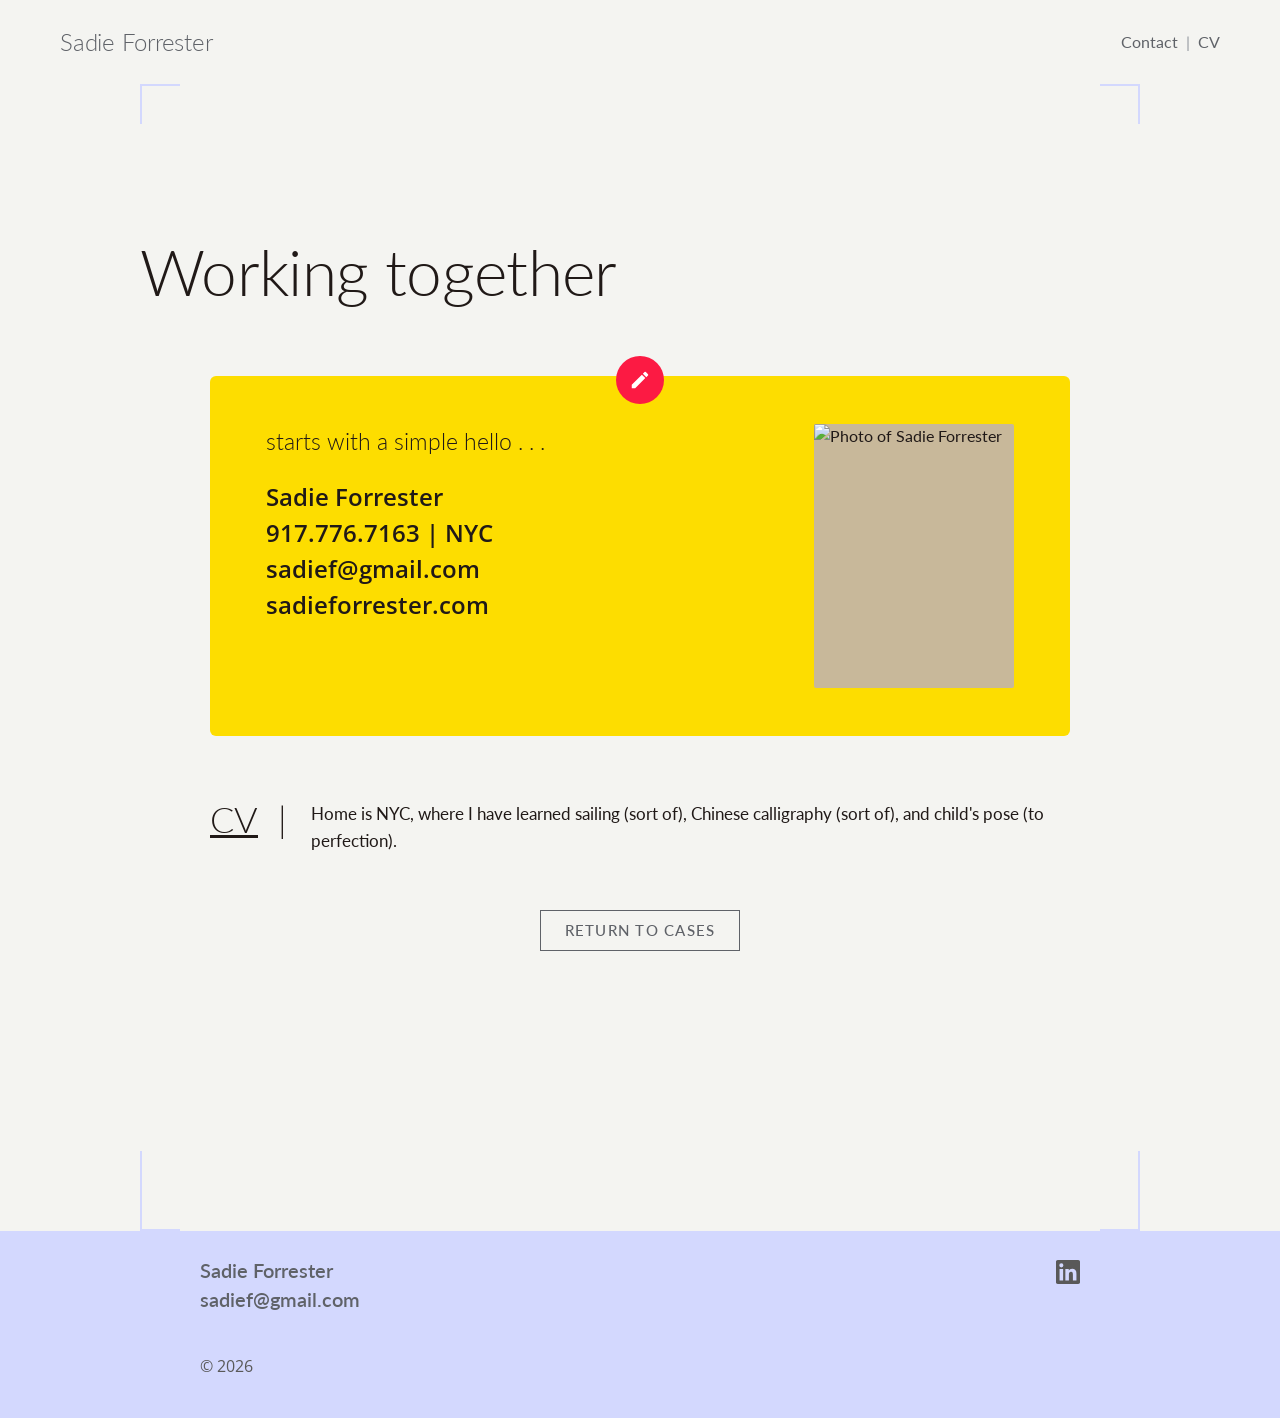
==== commit dcd98084: "Add files via upload" ====
--- a/contact.html
+++ b/contact.html
@@ -39,7 +39,7 @@
             <p><a href="https://sadieforrester.com" target="_blank" rel="noopener">sadieforrester.com</a></p>
           </div>
         </div>
-        <div class="wt-card__photo" aria-label="Photo of Sadie Forrester"></div>
+        <img class="wt-card__photo" src="https://www.sadieforrester.com/_assets/v11/fab52bb9762244f91d9aa449dc17999be1bf13ee.png" alt="Photo of Sadie Forrester">
       </div>
     </div>
 
--- a/styles.css
+++ b/styles.css
@@ -47,8 +47,6 @@
   justify-content: space-between;
   align-items: center;
   padding: 24px var(--pad-x);
-  max-width: 1500px;
-  margin: 0 auto;
 }
 .nav-logo {
   font-family: 'Lato', sans-serif;
@@ -150,6 +148,18 @@
 .btn-teal  { background: var(--teal);  color: #fff; }
 .btn-mauve { background: var(--mauve); color: #fff; }
 
+/* GO TO CASE buttons — small outlined, not full-width */
+.case-card__body .btn {
+  align-self: flex-start;
+  background: transparent;
+  padding: 6px 18px;
+  font-size: 0.8125rem;
+}
+.case-card__body .btn-navy  { color: var(--navy);  border: 1.5px solid var(--navy); }
+.case-card__body .btn-red   { color: var(--red);   border: 1.5px solid var(--red); }
+.case-card__body .btn-teal  { color: var(--teal);  border: 1.5px solid var(--teal); }
+.case-card__body .btn-mauve { color: var(--mauve); border: 1.5px solid var(--mauve); }
+
 /* ─── ════ HOME PAGE ════ ─────────────────────────── */
 
 /* Hero */
@@ -158,13 +168,26 @@
   margin: 0 auto;
   padding: 56px var(--pad-x) 40px;
 }
-.hero h1 {
-  font-weight: 300;
-  font-size: 4rem;
+
+/* Yellow tag heading */
+.hero-tag {
+  display: inline-flex;
+  align-items: center;
+  gap: 12px;
+  background: var(--yellow);
+  padding: 12px 24px 12px 18px;
+  border-radius: 2px;
+  margin-bottom: 28px;
+}
+.hero-tag__star { flex-shrink: 0; }
+.hero-tag h1 {
+  font-family: 'Lato', sans-serif;
+  font-weight: 300;
+  font-size: 2.5rem;
   line-height: 1.2;
   letter-spacing: -0.02em;
-  margin-bottom: 24px;
-  color: var(--text);
+  color: var(--text);
+  margin: 0;
 }
 .hero-body {
   font-size: 1.0625rem;
@@ -174,8 +197,9 @@
 }
 .hero-sub {
   font-size: 1.0625rem;
-  color: var(--muted);
-  margin-top: 12px;
+  font-weight: 700;
+  color: var(--text);
+  margin-top: 16px;
 }
 
 /* Case cards list */
@@ -192,42 +216,38 @@
 .case-card {
   background: #fff;
   display: grid;
-  grid-template-rows: 220px 1fr;
+  grid-template-columns: 45% 55%;
+  min-height: 300px;
 }
 .case-card__visual {
   background: var(--card-bg);
-  position: relative;
   overflow: hidden;
   display: flex;
   align-items: center;
   justify-content: center;
-}
-.case-card__visual-inner {
-  width: 100%;
-  height: 100%;
-  display: flex;
-  align-items: center;
-  justify-content: center;
-  opacity: 0.7;
-}
+  padding: 20px;
+}
+
+/* Even cards: image on right */
+.card--reverse { grid-template-columns: 55% 45%; }
+.card--reverse .case-card__visual { order: 2; }
 
 /* Per-card colour tints */
-.card--praxis   .case-card__visual { background: #B8C4DE; }
-.card--neuro    .case-card__visual { background: #B8C2D8; }
-.card--medical  .case-card__visual { background: #BFC4CE; }
-.card--springer .case-card__visual { background: #D0CBE0; }
-
-/* Badge icon in top-right of card visual */
+.card--praxis   .case-card__visual { background: #C4CEEA; }
+.card--neuro    .case-card__visual { background: #F5C0CC; }
+.card--medical  .case-card__visual { background: #B8D8D0; }
+.card--springer .case-card__visual { background: #D0C4E4; }
+
+/* Badge icon at top of text column */
 .case-card__badge {
-  position: absolute;
-  top: 16px;
-  right: 16px;
   width: 36px;
   height: 36px;
   border-radius: 50%;
   display: flex;
   align-items: center;
   justify-content: center;
+  margin-bottom: 16px;
+  flex-shrink: 0;
 }
 .card--praxis   .case-card__badge { background: var(--navy); }
 .card--neuro    .case-card__badge { background: var(--red); }
@@ -238,6 +258,8 @@
 /* Card body */
 .case-card__body {
   padding: 32px 36px 36px;
+  display: flex;
+  flex-direction: column;
 }
 .case-card__title {
   font-family: 'Lato', sans-serif;
@@ -708,7 +730,7 @@
 /* ─── ════ RESPONSIVE ════ ────────────────────────── */
 @media (max-width: 1024px) {
   :root { --pad-x: 40px; }
-  .hero h1 { font-size: 3rem; }
+  .hero-tag h1 { font-size: 2rem; }
   .wt-title { font-size: 3rem; }
   .footer-inner { padding: 0 80px; }
   .case-step { grid-template-columns: 200px 1fr; gap: 32px; }
@@ -724,10 +746,13 @@
 
   /* Hero */
   .hero { padding-top: 40px; }
-  .hero h1 { font-size: 2.25rem; }
+  .hero-tag h1 { font-size: 1.75rem; }
+  .hero-tag { padding: 10px 18px 10px 14px; }
 
   /* Case cards */
-  .case-card { grid-template-rows: 180px 1fr; }
+  .case-card { grid-template-columns: 1fr; }
+  .card--reverse .case-card__visual { order: 0; }
+  .case-card__visual { min-height: 200px; }
   .case-card__body { padding: 24px; }
   .case-card__title { font-size: 1.125rem; }
 
@@ -758,7 +783,8 @@
 }
 
 @media (max-width: 480px) {
-  .hero h1 { font-size: 1.875rem; }
+  .hero-tag h1 { font-size: 1.375rem; }
+  .hero-tag { padding: 8px 14px 8px 12px; gap: 8px; }
   .wt-title { font-size: 2rem; }
   .case-page-title { font-size: 1.25rem; }
   .case-problem__heading { font-size: 1.25rem; }
